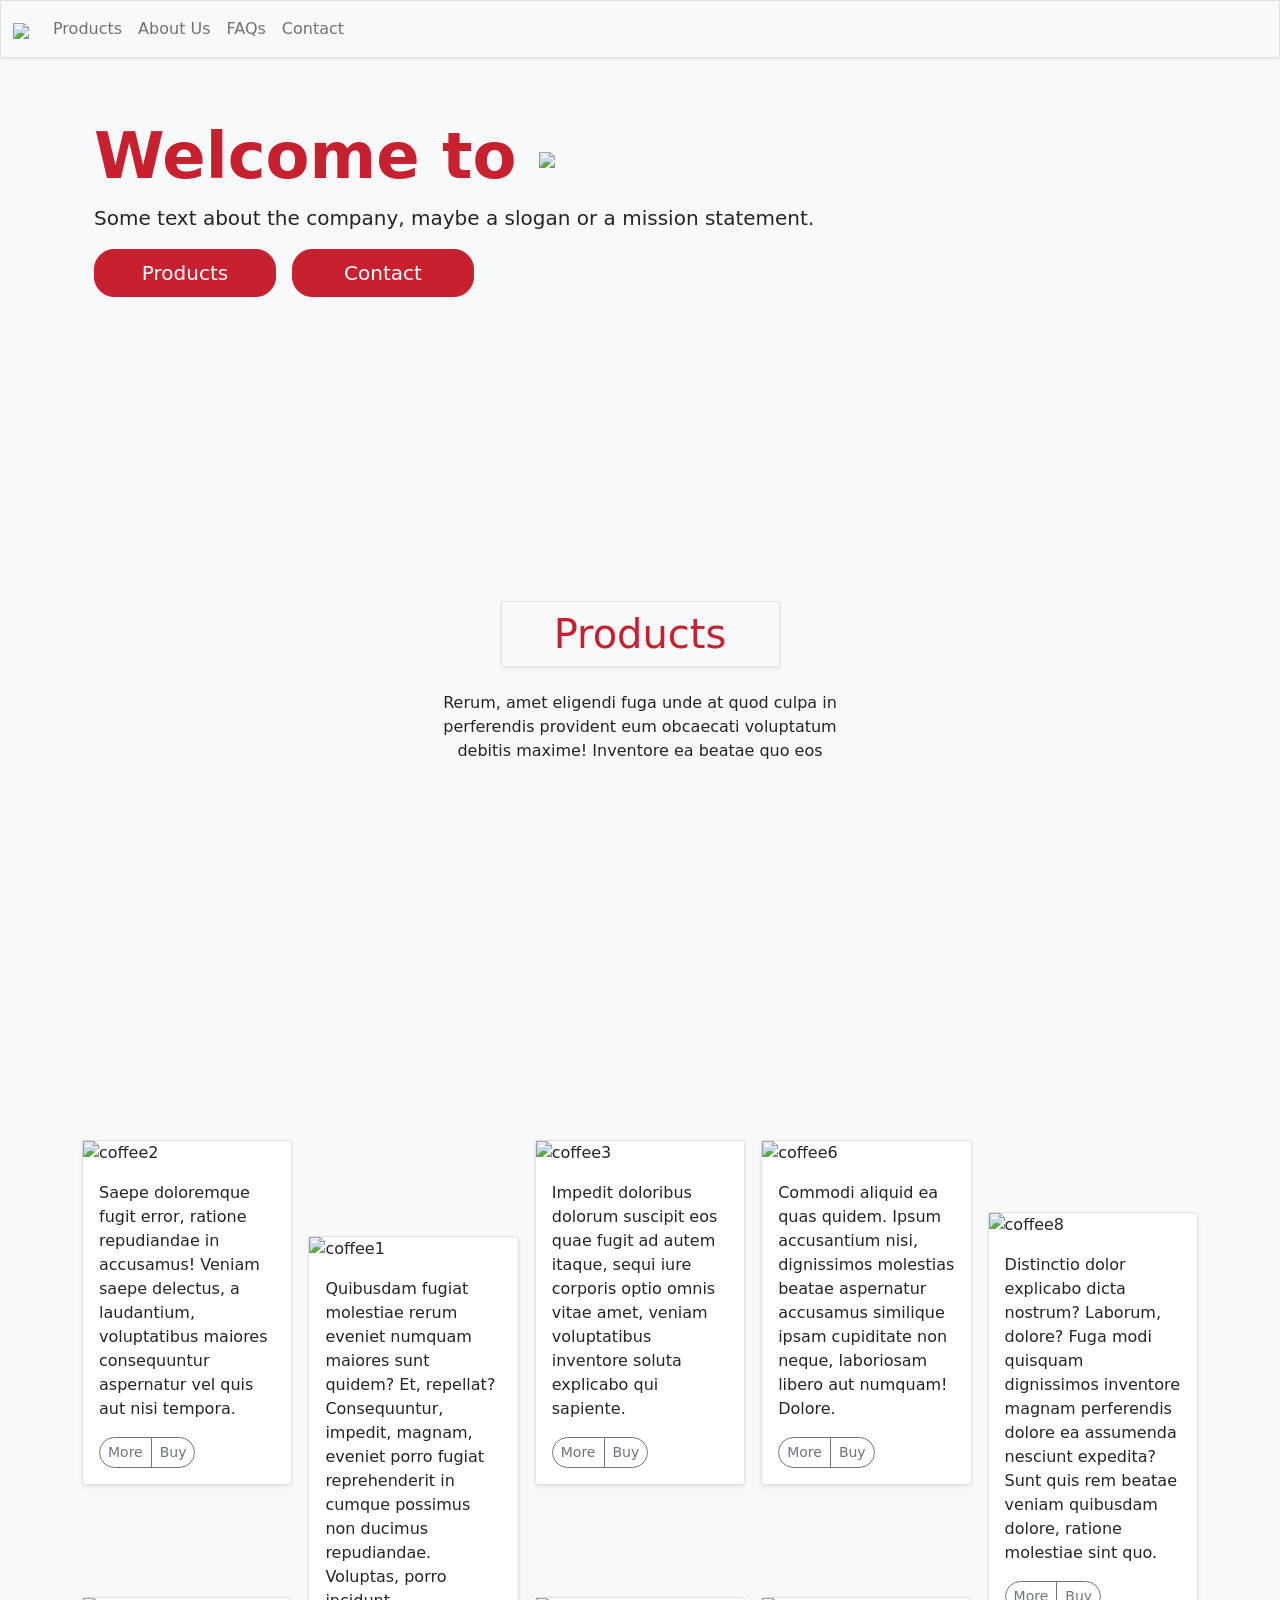
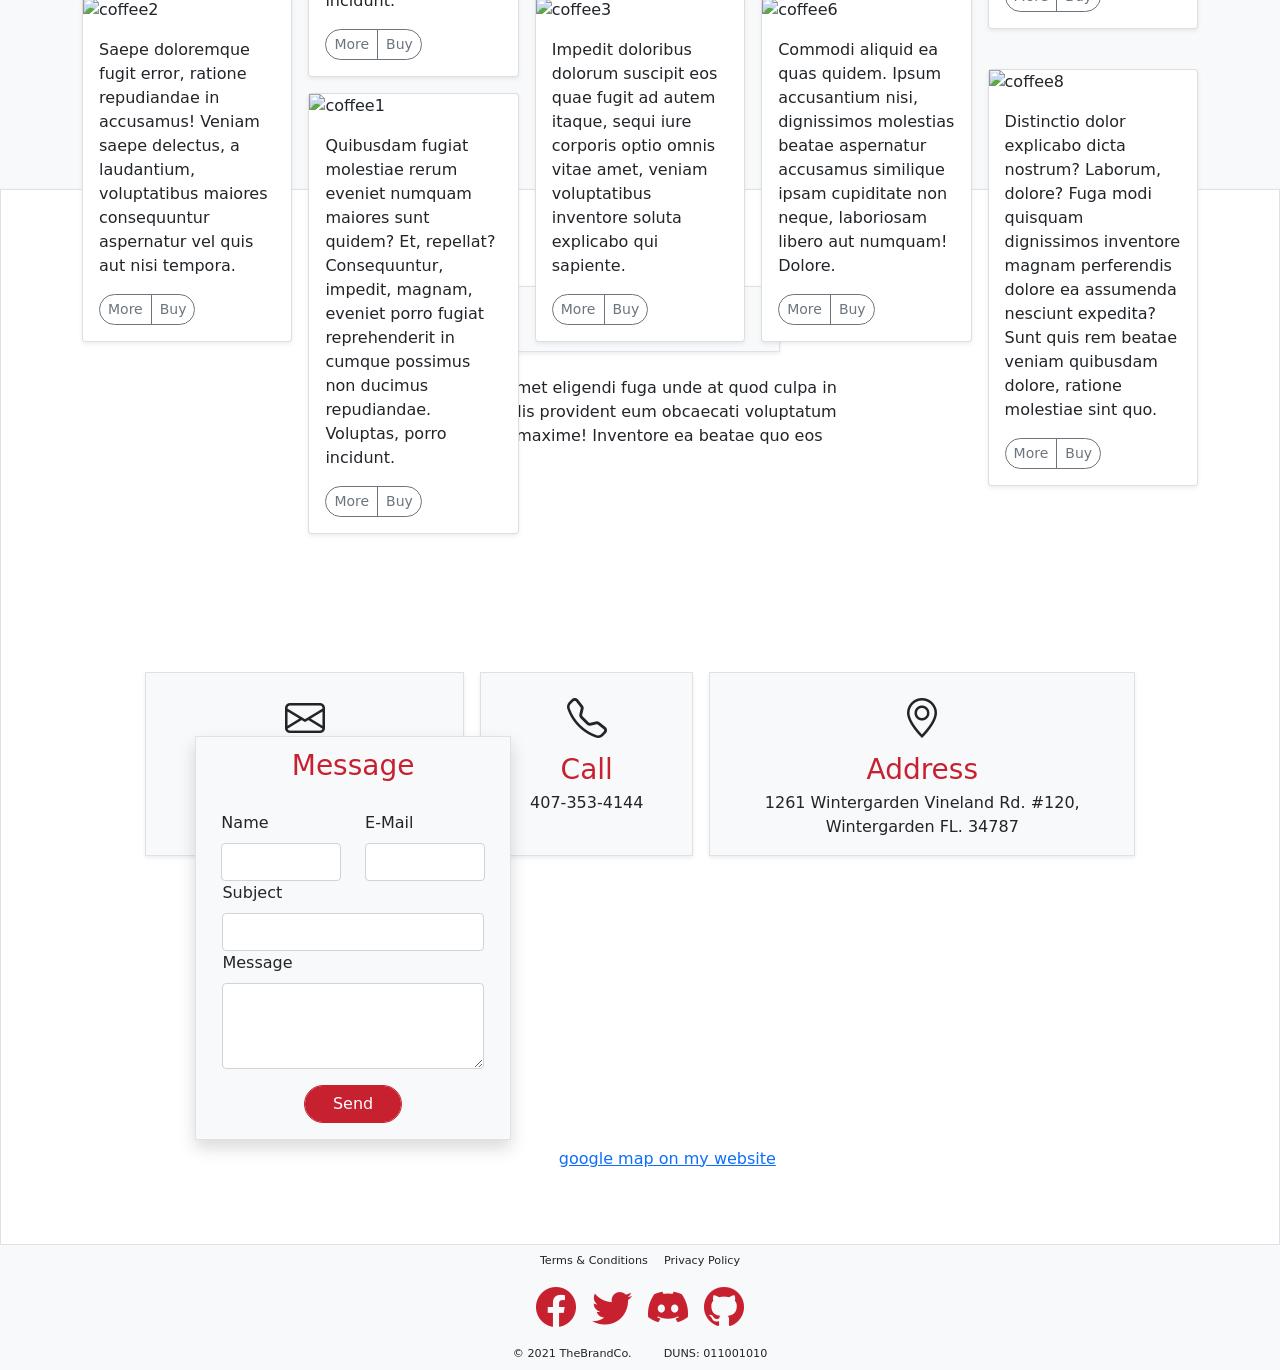
==== index.html @ a771e990 "Add files via upload" ====
<!DOCTYPE html>
<html lang="en">

  <head>
    <!-- PAGE SETUP -->
    <meta charset="UTF-8">
    <meta name="viewport" content="width=device-width, initial-scale=1">
    <!-- CSS -->
    <link href="css/bootstrap.css" rel="stylesheet">
    <link rel="stylesheet" href="https://cdn.jsdelivr.net/npm/bootstrap-icons@1.5.0/font/bootstrap-icons.css">
    <link href="https://unpkg.com/aos@2.3.1/dist/aos.css" rel="stylesheet">
    <link rel="stylesheet" href="css/custom.css">
    <!-- CANONICAL DECLARATION -->
    <link rel="canonical" href="https://zedrei.github.io/">
    <!-- TITLE & DESCRIPTION -->
    <title>Ortho-Ped</title>
    <meta name="description" content="Bootstrap 5 Template">
    <!-- KEYWORDS - PLACEBO EDITION -->
    <meta name="keywords" content="bootstrap, template" />
  </head>

  <body>
    <div class="bodyWrap">
      <!-- NAVBAR -->
      <nav class="navbar navbar-expand-sm navbar-light bg-light border shadow-sm">
        <div class="container-fluid">
          <a class="navbar-brand" href="#">
            <img class="logoImage" src="img/image002b.png"></img>
          </a>
          <button class="navbar-toggler" type="button" data-bs-toggle="collapse" data-bs-target="#navbarSupportedContent" aria-controls="navbarSupportedContent" aria-expanded="false" aria-label="Toggle navigation">
            <!-- <span class="navbar-toggler-icon"></span> -->
            <i class="bi bi-three-dots fs-1 text-red"></i>
          </button>
          <div class="collapse navbar-collapse" id="navbarSupportedContent">
            <ul class="navbar-nav me-auto mb-2 mb-lg-0">
              <li class="nav-item">
                <a class="nav-link" href="#cff">Products</a>
              </li>
              <li class="nav-item">
                <a class="nav-link" href="#">About Us</a>
              </li>
              <li class="nav-item">
                <a class="nav-link" href="#">FAQs</a>
              </li>
              <li class="nav-item">
                <a class="nav-link" href="#cntct">Contact</a>
              </li>
            </ul>
          </div>
        </div>
      </nav>

      <!-- HERO SECTION -->
      <section id="frontContainer" loading="eager" class="container col-xxl-8 p-4">
        <div>
          <img class="heroimage bg-light" src="img2/crutches2a.jpg" alt="crutches">
          <!-- <video class="herovideo" autoplay muted loop src="/videos/coffee01.mp4"></video> -->
        </div>
        <div data-aos="zoom-in" data-aos-delay="200" data-aos-duration="1000" data-aos-easing="ease-out-back" id="frontWords" class="row flex-lg-row-reverse align-items-center g-1 py-1">
          <div class="col-lg-12">
            <h1 class="display-3 text-red fw-bold lh-3">Welcome to <img class="logoImage2" src="img/image002.png"></img></h1>
              <p class="fs-5 text-dark">Some text about the company, maybe a slogan or a mission statement.
              </p>
            <div class="d-flex flex-column flex-md-row gap-2">
              <a href="#cff" class="btn btn-red btn-lg col-6 col-md-2 px-2 me-2">Products</a>
              <a href="#cntct" class="btn btn-red btn-lg col-6 col-md-2 px-2 me-2">Contact</a>
            </div>
          </div>
        </div>
      </section>

      <!-- PRODUCT ALBUM -->
      <div id="cff" class="album py-5 bg-light">
        <!-- PRODUCT TEXT -->
        <div class="container">
          <div class="col">
            <div class="d-flex justify-content-center">
              <h1 class="p-2 mt-3 mt-lg-5 fs-1 text-red text-center border col-5 col-md-3 col-lg-3 shadow-sm bg-light">Products</h1>
            </div>
            <div class="d-flex justify-content-center">
              <p class="p-3 fs-6 col-md-8 col-lg-5 text-center">Rerum, amet eligendi fuga unde at quod culpa in perferendis provident eum obcaecati voluptatum debitis maxime! Inventore ea beatae quo eos</p>
            </div>
          </div>
        </div>
        <div id="imgcontainer" class="container">
          <div class="row row-cols-1 row-cols-sm-2 row-cols-md-3 row-cols-lg-4 row-cols-xl-5 g-3 mb-5">
            <div class="col">
              <div data-aos="slide-up" data-aos-delay="0" data-aos-duration="1000" data-aos-easing="ease-out"  class="card shadow-sm">
                <img src="img/image023.png" loading="lazy" class="productIMG" alt="coffee2">
                <div class="card-body">
                  <p class="card-text">Saepe doloremque fugit error, ratione repudiandae in accusamus! Veniam saepe delectus, a laudantium, voluptatibus maiores consequuntur aspernatur vel quis aut nisi tempora.</p>
                  <div class="d-flex justify-content-between align-items-center">
                    <div class="btn-group">
                      <button type="button" class="btn btn-sm btn-outline-secondary">More</button>
                      <button type="button" class="btn btn-sm btn-outline-secondary">Buy</button>
                    </div>
                  </div>
                </div>
              </div>
            </div>
            <div class="col">
              <div data-aos="slide-up" data-aos-delay="50" data-aos-duration="1000" data-aos-easing="ease-out" class="card shadow-sm">
                <img src="img/image025.png" loading="lazy" class="productIMG" alt="coffee1">
                <div class="card-body">
                  <p class="card-text">Quibusdam fugiat molestiae rerum eveniet numquam maiores sunt quidem? Et, repellat? Consequuntur, impedit, magnam, eveniet porro fugiat reprehenderit in cumque possimus non ducimus repudiandae. Voluptas, porro incidunt.</p>
                  <div class="d-flex justify-content-between align-items-center">
                    <div class="btn-group">
                      <button type="button" class="btn btn-sm btn-outline-secondary">More</button>
                      <button type="button" class="btn btn-sm btn-outline-secondary">Buy</button>
                    </div>
                  </div>
                </div>
              </div>
            </div>
            <div class="col">
              <div data-aos="slide-up" data-aos-delay="100" data-aos-duration="1000" data-aos-easing="ease-out" class="card shadow-sm">
                <img src="img/image005.png" loading="lazy" class="productIMG" alt="coffee3">
                <div class="card-body">
                  <p class="card-text">Impedit doloribus dolorum suscipit eos quae fugit ad autem itaque, sequi iure corporis optio omnis vitae amet, veniam voluptatibus inventore soluta explicabo qui sapiente.</p>
                  <div class="d-flex justify-content-between align-items-center">
                    <div class="btn-group">
                      <button type="button" class="btn btn-sm btn-outline-secondary">More</button>
                      <button type="button" class="btn btn-sm btn-outline-secondary">Buy</button>
                    </div>
                  </div>
                </div>
              </div>
            </div>
            <div class="col">
              <div data-aos="slide-up" data-aos-delay="0" data-aos-duration="1000" data-aos-easing="ease-out" class="card shadow-sm">
                <img src="img/image034.png" loading="lazy" class="productIMG" alt="coffee6">
                <div class="card-body">
                  <p class="card-text">Commodi aliquid ea quas quidem. Ipsum accusantium nisi, dignissimos molestias beatae aspernatur accusamus similique ipsam cupiditate non neque, laboriosam libero aut numquam! Dolore.</p>
                  <div class="d-flex justify-content-between align-items-center">
                    <div class="btn-group">
                      <button type="button" class="btn btn-sm btn-outline-secondary">More</button>
                      <button type="button" class="btn btn-sm btn-outline-secondary">Buy</button>
                    </div>
                  </div>
                </div>
              </div>
            </div>
            <div class="col">
              <div data-aos="slide-up" data-aos-delay="50" data-aos-duration="1000" data-aos-easing="ease-out" class="card shadow-sm">
                <img src="img/image015.png" loading="lazy" class="productIMG" alt="coffee8">
                <div class="card-body">
                  <p class="card-text">Distinctio dolor explicabo dicta nostrum? Laborum, dolore? Fuga modi quisquam dignissimos inventore magnam perferendis dolore ea assumenda nesciunt expedita? Sunt quis rem beatae veniam quibusdam dolore, ratione molestiae sint quo.</p>
                  <div class="d-flex justify-content-between align-items-center">
                    <div class="btn-group">
                      <button type="button" class="btn btn-sm btn-outline-secondary">More</button>
                      <button type="button" class="btn btn-sm btn-outline-secondary">Buy</button>
                    </div>
                  </div>
                </div>
              </div>
            </div>
            <div class="col">
              <div data-aos="slide-up" data-aos-delay="0" data-aos-duration="1000" data-aos-easing="ease-out"  class="card shadow-sm">
                <img src="img/image007.png" loading="lazy" class="productIMG" alt="coffee2">
                <div class="card-body">
                  <p class="card-text">Saepe doloremque fugit error, ratione repudiandae in accusamus! Veniam saepe delectus, a laudantium, voluptatibus maiores consequuntur aspernatur vel quis aut nisi tempora.</p>
                  <div class="d-flex justify-content-between align-items-center">
                    <div class="btn-group">
                      <button type="button" class="btn btn-sm btn-outline-secondary">More</button>
                      <button type="button" class="btn btn-sm btn-outline-secondary">Buy</button>
                    </div>
                  </div>
                </div>
              </div>
            </div>
            <div class="col">
              <div data-aos="slide-up" data-aos-delay="50" data-aos-duration="1000" data-aos-easing="ease-out" class="card shadow-sm">
                <img src="img/image006b.png" loading="lazy" class="productIMG" alt="coffee1">
                <div class="card-body">
                  <p class="card-text">Quibusdam fugiat molestiae rerum eveniet numquam maiores sunt quidem? Et, repellat? Consequuntur, impedit, magnam, eveniet porro fugiat reprehenderit in cumque possimus non ducimus repudiandae. Voluptas, porro incidunt.</p>
                  <div class="d-flex justify-content-between align-items-center">
                    <div class="btn-group">
                      <button type="button" class="btn btn-sm btn-outline-secondary">More</button>
                      <button type="button" class="btn btn-sm btn-outline-secondary">Buy</button>
                    </div>
                  </div>
                </div>
              </div>
            </div>
            <div class="col">
              <div data-aos="slide-up" data-aos-delay="100" data-aos-duration="1000" data-aos-easing="ease-out" class="card shadow-sm">
                <img src="img/image011.png" loading="lazy" class="productIMG" alt="coffee3">
                <div class="card-body">
                  <p class="card-text">Impedit doloribus dolorum suscipit eos quae fugit ad autem itaque, sequi iure corporis optio omnis vitae amet, veniam voluptatibus inventore soluta explicabo qui sapiente.</p>
                  <div class="d-flex justify-content-between align-items-center">
                    <div class="btn-group">
                      <button type="button" class="btn btn-sm btn-outline-secondary">More</button>
                      <button type="button" class="btn btn-sm btn-outline-secondary">Buy</button>
                    </div>
                  </div>
                </div>
              </div>
            </div>
            <div class="col">
              <div data-aos="slide-up" data-aos-delay="0" data-aos-duration="1000" data-aos-easing="ease-out" class="card shadow-sm">
                <img src="img/image017.jpg" loading="lazy" class="productIMG" alt="coffee6">
                <div class="card-body">
                  <p class="card-text">Commodi aliquid ea quas quidem. Ipsum accusantium nisi, dignissimos molestias beatae aspernatur accusamus similique ipsam cupiditate non neque, laboriosam libero aut numquam! Dolore.</p>
                  <div class="d-flex justify-content-between align-items-center">
                    <div class="btn-group">
                      <button type="button" class="btn btn-sm btn-outline-secondary">More</button>
                      <button type="button" class="btn btn-sm btn-outline-secondary">Buy</button>
                    </div>
                  </div>
                </div>
              </div>
            </div>
            <div class="col">
              <div data-aos="slide-up" data-aos-delay="50" data-aos-duration="1000" data-aos-easing="ease-out" class="card shadow-sm">
                <img src="img/image041.jpg" loading="lazy" class="productIMG" alt="coffee8">
                <div class="card-body">
                  <p class="card-text">Distinctio dolor explicabo dicta nostrum? Laborum, dolore? Fuga modi quisquam dignissimos inventore magnam perferendis dolore ea assumenda nesciunt expedita? Sunt quis rem beatae veniam quibusdam dolore, ratione molestiae sint quo.</p>
                  <div class="d-flex justify-content-between align-items-center">
                    <div class="btn-group">
                      <button type="button" class="btn btn-sm btn-outline-secondary">More</button>
                      <button type="button" class="btn btn-sm btn-outline-secondary">Buy</button>
                    </div>
                  </div>
                </div>
              </div>
            </div>
          </div>
        </div>
      </div>

      <!-- CONTACT -->
      <div id="cntct" class="border bg-white shadow-sm py-5">
        <div class="container">
          <div class="col">
            <div class="d-flex justify-content-center">
              <h1 class="p-2 mt-3 mt-lg-5 fs-1 text-red text-center border col-5 col-md-3 col-lg-3 shadow-sm bg-light">Contact</h1>
            </div>
            <div class="d-flex justify-content-center">
              <p class="p-3 fs-6 col-md-8 col-lg-5 text-center">Rerum, amet eligendi fuga unde at quod culpa in perferendis provident eum obcaecati voluptatum debitis maxime! Inventore ea beatae quo eos</p>
            </div>
          </div>
        </div>
        <!-- CONTACT US -->
        <div class="d-flex flex-column flex-lg-row text-center justify-content-center">
          <div data-aos="slide-up" data-aos-delay="50" data-aos-duration="1100" data-aos-easing="ease-out" class="border col-lg-4 col-xl-3 border shadow-sm p-3 m-2 bg-light">
            <i class="bi bi-envelope fs-1"></i>
            <div class="fs-3 text-red">E-mail</div>
            <div class="fs-6">rcollazo@ortho-ped.com</div>
          </div>
          <div data-aos="slide-up" data-aos-delay="0" data-aos-duration="1000" data-aos-easing="ease-out" class="border col-lg-3 col-xl-2 border shadow-sm p-3 m-2 bg-light">
            <i class="bi bi-telephone fs-1"></i>
            <div class="fs-3 text-red">Call</div>
            <div class="fs-6">407-353-4144</div>
          </div>
          <div data-aos="slide-up" data-aos-delay="100" data-aos-duration="1200" data-aos-easing="ease-out" class="border col-lg-4 col-xl-4 border shadow-sm p-3 m-2 bg-light">
            <i class="bi bi-geo-alt fs-1"></i>
            <div class="fs-3 text-red">Address</div>
            <div class="fs-6">1261 Wintergarden Vineland Rd. #120, Wintergarden FL. 34787</div>
          </div>
        </div>
        <!-- CONTACT FORM -->
        <section class="d-flex justify-content-center flex-wrap p-2 gap-lg-5">
          <form data-aos="zoom-in" data-aos-delay="0" data-aos-duration="500" data-aos-easing="ease-out" class="justify-content-center col-12 col-lg-4 col-xl-3 my-lg-5 border shadow mb-3 bg-light">
            <div class="">
              <p class="text-center fs-3 p-2 text-red">Message</p>
            </div>
            <div class="d-flex flex-column align-items-center">
              <div class="d-flex col-11 justify-content-between justify-content-md-around">
                <div class="col-5 col-md-5 col-lg-5">
                  <label for="name" class="form-label">Name</label>
                  <input type="name" class="form-control" id="name" placeholder="">
                </div>
                <div class="col-6 col-md-5 col-lg-5">
                  <label for="email" class="form-label">E-Mail</label>
                  <input type="email" class="form-control" id="email" placeholder="">
                </div>
              </div>
              <div class="col-11 col-md-10 col-lg-10">
                <label for="subject" class="form-label">Subject</label>
                <input type="text" class="form-control" id="subject" placeholder="">
              </div>
              <div class="col-11 col-md-10 col-lg-10">
                <label for="message" class="form-label">Message</label>
                <textarea class="form-control" name="maintextarea" id="message" rows="3" placeholder=""></textarea>
              </div>
              <div class="col-6 col-md-4 col-lg-5 p-3">
                <input type="submit" class="form-control btn btn-red" value="Send">
              </div>
            </div>
          </form>
          <!-- GOOGLE MAPS -->
          <div data-aos="zoom-in" data-aos-delay="0" data-aos-duration="750" data-aos-easing="ease-out" id="googleMap" class="col-12 col-lg-6 col-xl-5 justify-content-center py-lg-5">
            <iframe width="100%" height="100%" frameborder="0" scrolling="no" marginheight="0" marginwidth="0" id="gmap_canvas" src="https://maps.google.com/maps?width=520&amp;height=400&amp;hl=en&amp;q=1261%20Wintergarden%20Vineland%20Rd.%20Wintergarden%20FL%20%20Wintergarden+(Ortho-Ped%20Distributors)&amp;t=k&amp;z=18&amp;ie=UTF8&amp;iwloc=B&amp;output=embed"></iframe> <a href='https://mapswebsite.org/'>google map on my website</a> <script type='text/javascript' src='https://embedmaps.com/google-maps-authorization/script.js?id=3436c1586dc158205f91ecebb4761a5e09771258'></script>
          </div>
        </section>
      </div>

      <!-- FOOTER -->
      <div class="d-flex flex-column bg-light">
        <!-- PRIVACY -->
        <div id="legalStuff" class="d-flex col-12 col-lg-12 justify-content-center align-items-center px-5">
          <div class="p-2">Terms & Conditions</div>
          <div class="p-2">Privacy Policy</div>
        </div>
        <!-- SOCIAL STUFF -->
        <div id="socialContainer" class="d-flex col-12 col-lg-12 justify-content-center align-items-center px-5">
          <i class="bi bi-facebook text-red" style="font-size: 2.5rem;"><h6></h6></i>
          <i class="bi bi-twitter text-red" style="font-size: 2.5rem;"><h6></h6></i>
          <i class="bi bi-discord text-red" style="font-size: 2.5rem;"><h6></h6></i>
          <i class="bi bi-github text-red" style="font-size: 2.5rem;"><h6></h6></i>
        </div>
        <!-- COPYRIGHTS -->
        <div id="copyrights" class="d-flex col-12 justify-content-center align-items-center">
          <div class="px-3 pb-2">© 2021 TheBrandCo.</div>
          <div class="px-3 pb-2">DUNS: 011001010</div>
        </div>
      </div>

      <!-- BOOTSTRAP & POPPER CDN -->
      <script src="js/bootstrap.bundle.min.js"></script>
      <!-- AOS CDN -->
      <script src="https://unpkg.com/aos@2.3.1/dist/aos.js"></script>
      <!-- AOS INITIALIZE -->
      <script>
        AOS.init({ disable: function() {
          var maxWidth = 768;
          return window.innerWidth < maxWidth;
          }
        });
      </script>
    </div>
  </body>
  
</html>
---- css/custom.css ----
/* SAFARI DOESN'T COOPERATE */
@media screen and (max-device-width: 480px){
  body{
    -webkit-text-size-adjust: none;
  }
}
/* BUTTONS */
.btn {
  border-radius: 20px;
}
/* NAVBAR */
.navbar {
  position: fixed;
  top: 0;
  left: 0;
  width: 100%;
  z-index: 5;
}
.navbar-toggler, .collapsed{
  border: 2px none !important;
  box-shadow: none !important;
}
.logoImage {
  height: 25px;
  width: auto;
}
.logoImage2 {
  height: 150px;
  width: auto;
}
/* HERO */
.heroimage {
  position: fixed;
  z-index: -1;
  top: 35px;
  right: 0;
  width: 100%;
  height: 100vh;
  object-fit: cover;
}
/* PRODUCT IMAGE */
.productIMG {
  height: 100%;
  width: 100%;
}
/* ORANGE BUTTON */
.btn-orange,
.bg-orange {
    color: rgb(255, 255, 255);
    background-color: rgb(240, 105, 42);
    border-color: rgb(240, 105, 42);
}
.text-orange,
.navbar-orange {
  color: rgb(240, 105, 42);
}
/* RED BUTTON */
.btn-red,
.bg-red {
    color: rgb(255, 255, 255);
    background-color: rgb(199, 32, 47);
    border-color: rgb(199, 32, 47);
}
.text-red,
.navbar-red {
  color: rgb(199, 32, 47);
}
/* FRONT PAGE */
#frontContainer {
  height: 100%;
  width: 100%;
  margin-top: 10vh;
  margin-bottom: 20vh;
}
/* SAFARI DOESN'T COOPERATE */
#imgcontainer img {
  width: 100%;
  height: 100%;
}
#socialContainer i {
    margin: 0 .5rem;
}
/* CONTACT BOXES */
.contactBoxes {
  border: solid black 2px;
}
/* GOOGLE MAP */
#googleMap,
#gmap_canvas {
  min-height: 320px;
}
/* FOOTER SIZE */
#legalStuff,
#copyrights,
#socialContainer {
  font-size: .7rem;
}
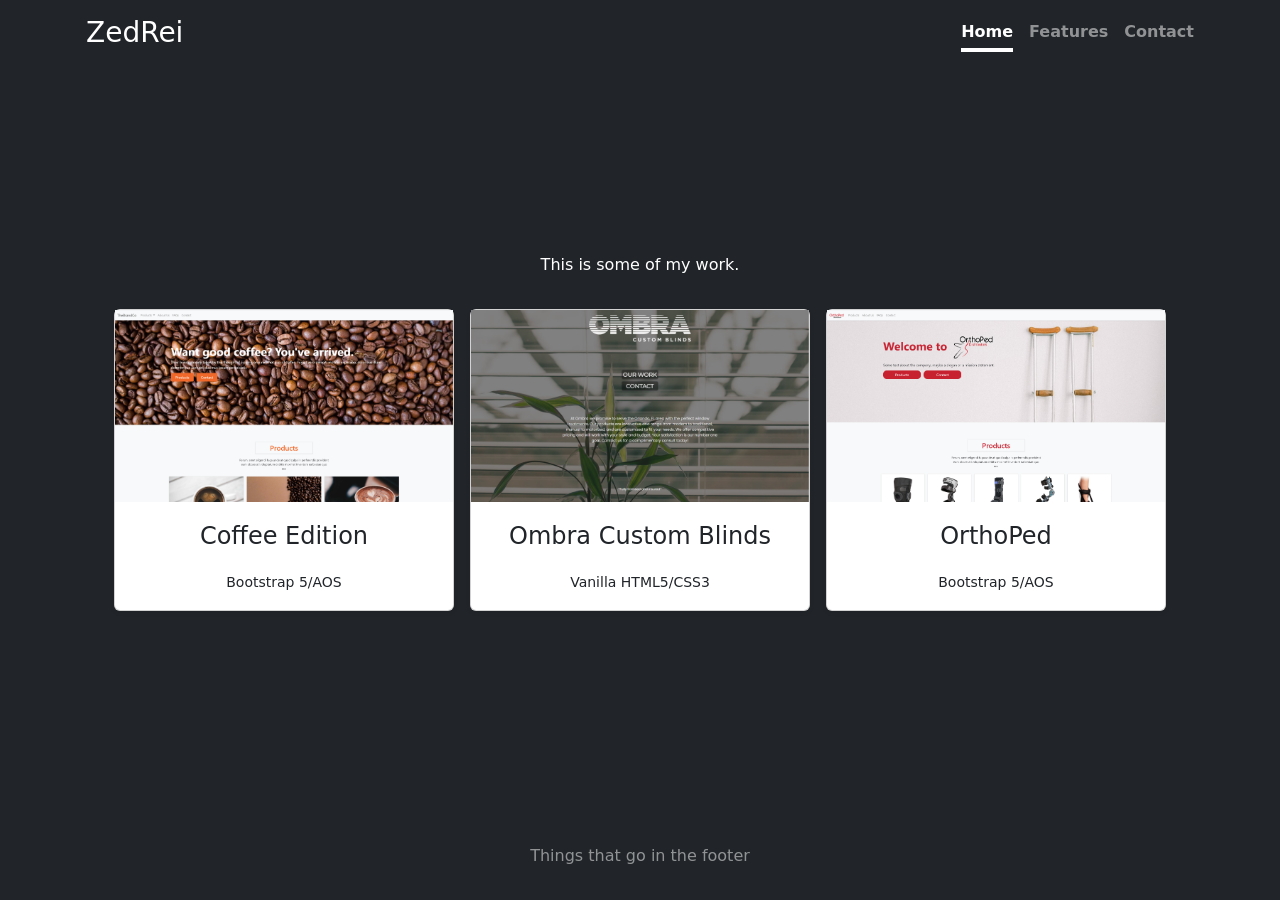
==== commit 290e4567: "Opus Meum" ====
--- a/index.html
+++ b/index.html
@@ -1,334 +1,85 @@
-<!DOCTYPE html>
-<html lang="en">
-
-  <head>
-    <!-- PAGE SETUP -->
-    <meta charset="UTF-8">
-    <meta name="viewport" content="width=device-width, initial-scale=1">
-    <!-- CSS -->
-    <link href="css/bootstrap.css" rel="stylesheet">
-    <link rel="stylesheet" href="https://cdn.jsdelivr.net/npm/bootstrap-icons@1.5.0/font/bootstrap-icons.css">
-    <link href="https://unpkg.com/aos@2.3.1/dist/aos.css" rel="stylesheet">
-    <link rel="stylesheet" href="css/custom.css">
-    <!-- CANONICAL DECLARATION -->
-    <link rel="canonical" href="https://zedrei.github.io/">
-    <!-- TITLE & DESCRIPTION -->
-    <title>Ortho-Ped</title>
-    <meta name="description" content="Bootstrap 5 Template">
-    <!-- KEYWORDS - PLACEBO EDITION -->
-    <meta name="keywords" content="bootstrap, template" />
-  </head>
-
-  <body>
-    <div class="bodyWrap">
-      <!-- NAVBAR -->
-      <nav class="navbar navbar-expand-sm navbar-light bg-light border shadow-sm">
-        <div class="container-fluid">
-          <a class="navbar-brand" href="#">
-            <img class="logoImage" src="img/image002b.png"></img>
-          </a>
-          <button class="navbar-toggler" type="button" data-bs-toggle="collapse" data-bs-target="#navbarSupportedContent" aria-controls="navbarSupportedContent" aria-expanded="false" aria-label="Toggle navigation">
-            <!-- <span class="navbar-toggler-icon"></span> -->
-            <i class="bi bi-three-dots fs-1 text-red"></i>
-          </button>
-          <div class="collapse navbar-collapse" id="navbarSupportedContent">
-            <ul class="navbar-nav me-auto mb-2 mb-lg-0">
-              <li class="nav-item">
-                <a class="nav-link" href="#cff">Products</a>
-              </li>
-              <li class="nav-item">
-                <a class="nav-link" href="#">About Us</a>
-              </li>
-              <li class="nav-item">
-                <a class="nav-link" href="#">FAQs</a>
-              </li>
-              <li class="nav-item">
-                <a class="nav-link" href="#cntct">Contact</a>
-              </li>
-            </ul>
-          </div>
-        </div>
-      </nav>
-
-      <!-- HERO SECTION -->
-      <section id="frontContainer" loading="eager" class="container col-xxl-8 p-4">
-        <div>
-          <img class="heroimage bg-light" src="img2/crutches2a.jpg" alt="crutches">
-          <!-- <video class="herovideo" autoplay muted loop src="/videos/coffee01.mp4"></video> -->
-        </div>
-        <div data-aos="zoom-in" data-aos-delay="200" data-aos-duration="1000" data-aos-easing="ease-out-back" id="frontWords" class="row flex-lg-row-reverse align-items-center g-1 py-1">
-          <div class="col-lg-12">
-            <h1 class="display-3 text-red fw-bold lh-3">Welcome to <img class="logoImage2" src="img/image002.png"></img></h1>
-              <p class="fs-5 text-dark">Some text about the company, maybe a slogan or a mission statement.
-              </p>
-            <div class="d-flex flex-column flex-md-row gap-2">
-              <a href="#cff" class="btn btn-red btn-lg col-6 col-md-2 px-2 me-2">Products</a>
-              <a href="#cntct" class="btn btn-red btn-lg col-6 col-md-2 px-2 me-2">Contact</a>
-            </div>
-          </div>
-        </div>
-      </section>
-
-      <!-- PRODUCT ALBUM -->
-      <div id="cff" class="album py-5 bg-light">
-        <!-- PRODUCT TEXT -->
-        <div class="container">
-          <div class="col">
-            <div class="d-flex justify-content-center">
-              <h1 class="p-2 mt-3 mt-lg-5 fs-1 text-red text-center border col-5 col-md-3 col-lg-3 shadow-sm bg-light">Products</h1>
-            </div>
-            <div class="d-flex justify-content-center">
-              <p class="p-3 fs-6 col-md-8 col-lg-5 text-center">Rerum, amet eligendi fuga unde at quod culpa in perferendis provident eum obcaecati voluptatum debitis maxime! Inventore ea beatae quo eos</p>
-            </div>
-          </div>
-        </div>
-        <div id="imgcontainer" class="container">
-          <div class="row row-cols-1 row-cols-sm-2 row-cols-md-3 row-cols-lg-4 row-cols-xl-5 g-3 mb-5">
-            <div class="col">
-              <div data-aos="slide-up" data-aos-delay="0" data-aos-duration="1000" data-aos-easing="ease-out"  class="card shadow-sm">
-                <img src="img/image023.png" loading="lazy" class="productIMG" alt="coffee2">
-                <div class="card-body">
-                  <p class="card-text">Saepe doloremque fugit error, ratione repudiandae in accusamus! Veniam saepe delectus, a laudantium, voluptatibus maiores consequuntur aspernatur vel quis aut nisi tempora.</p>
-                  <div class="d-flex justify-content-between align-items-center">
-                    <div class="btn-group">
-                      <button type="button" class="btn btn-sm btn-outline-secondary">More</button>
-                      <button type="button" class="btn btn-sm btn-outline-secondary">Buy</button>
-                    </div>
-                  </div>
-                </div>
-              </div>
-            </div>
-            <div class="col">
-              <div data-aos="slide-up" data-aos-delay="50" data-aos-duration="1000" data-aos-easing="ease-out" class="card shadow-sm">
-                <img src="img/image025.png" loading="lazy" class="productIMG" alt="coffee1">
-                <div class="card-body">
-                  <p class="card-text">Quibusdam fugiat molestiae rerum eveniet numquam maiores sunt quidem? Et, repellat? Consequuntur, impedit, magnam, eveniet porro fugiat reprehenderit in cumque possimus non ducimus repudiandae. Voluptas, porro incidunt.</p>
-                  <div class="d-flex justify-content-between align-items-center">
-                    <div class="btn-group">
-                      <button type="button" class="btn btn-sm btn-outline-secondary">More</button>
-                      <button type="button" class="btn btn-sm btn-outline-secondary">Buy</button>
-                    </div>
-                  </div>
-                </div>
-              </div>
-            </div>
-            <div class="col">
-              <div data-aos="slide-up" data-aos-delay="100" data-aos-duration="1000" data-aos-easing="ease-out" class="card shadow-sm">
-                <img src="img/image005.png" loading="lazy" class="productIMG" alt="coffee3">
-                <div class="card-body">
-                  <p class="card-text">Impedit doloribus dolorum suscipit eos quae fugit ad autem itaque, sequi iure corporis optio omnis vitae amet, veniam voluptatibus inventore soluta explicabo qui sapiente.</p>
-                  <div class="d-flex justify-content-between align-items-center">
-                    <div class="btn-group">
-                      <button type="button" class="btn btn-sm btn-outline-secondary">More</button>
-                      <button type="button" class="btn btn-sm btn-outline-secondary">Buy</button>
-                    </div>
-                  </div>
-                </div>
-              </div>
-            </div>
-            <div class="col">
-              <div data-aos="slide-up" data-aos-delay="0" data-aos-duration="1000" data-aos-easing="ease-out" class="card shadow-sm">
-                <img src="img/image034.png" loading="lazy" class="productIMG" alt="coffee6">
-                <div class="card-body">
-                  <p class="card-text">Commodi aliquid ea quas quidem. Ipsum accusantium nisi, dignissimos molestias beatae aspernatur accusamus similique ipsam cupiditate non neque, laboriosam libero aut numquam! Dolore.</p>
-                  <div class="d-flex justify-content-between align-items-center">
-                    <div class="btn-group">
-                      <button type="button" class="btn btn-sm btn-outline-secondary">More</button>
-                      <button type="button" class="btn btn-sm btn-outline-secondary">Buy</button>
-                    </div>
-                  </div>
-                </div>
-              </div>
-            </div>
-            <div class="col">
-              <div data-aos="slide-up" data-aos-delay="50" data-aos-duration="1000" data-aos-easing="ease-out" class="card shadow-sm">
-                <img src="img/image015.png" loading="lazy" class="productIMG" alt="coffee8">
-                <div class="card-body">
-                  <p class="card-text">Distinctio dolor explicabo dicta nostrum? Laborum, dolore? Fuga modi quisquam dignissimos inventore magnam perferendis dolore ea assumenda nesciunt expedita? Sunt quis rem beatae veniam quibusdam dolore, ratione molestiae sint quo.</p>
-                  <div class="d-flex justify-content-between align-items-center">
-                    <div class="btn-group">
-                      <button type="button" class="btn btn-sm btn-outline-secondary">More</button>
-                      <button type="button" class="btn btn-sm btn-outline-secondary">Buy</button>
-                    </div>
-                  </div>
-                </div>
-              </div>
-            </div>
-            <div class="col">
-              <div data-aos="slide-up" data-aos-delay="0" data-aos-duration="1000" data-aos-easing="ease-out"  class="card shadow-sm">
-                <img src="img/image007.png" loading="lazy" class="productIMG" alt="coffee2">
-                <div class="card-body">
-                  <p class="card-text">Saepe doloremque fugit error, ratione repudiandae in accusamus! Veniam saepe delectus, a laudantium, voluptatibus maiores consequuntur aspernatur vel quis aut nisi tempora.</p>
-                  <div class="d-flex justify-content-between align-items-center">
-                    <div class="btn-group">
-                      <button type="button" class="btn btn-sm btn-outline-secondary">More</button>
-                      <button type="button" class="btn btn-sm btn-outline-secondary">Buy</button>
-                    </div>
-                  </div>
-                </div>
-              </div>
-            </div>
-            <div class="col">
-              <div data-aos="slide-up" data-aos-delay="50" data-aos-duration="1000" data-aos-easing="ease-out" class="card shadow-sm">
-                <img src="img/image006b.png" loading="lazy" class="productIMG" alt="coffee1">
-                <div class="card-body">
-                  <p class="card-text">Quibusdam fugiat molestiae rerum eveniet numquam maiores sunt quidem? Et, repellat? Consequuntur, impedit, magnam, eveniet porro fugiat reprehenderit in cumque possimus non ducimus repudiandae. Voluptas, porro incidunt.</p>
-                  <div class="d-flex justify-content-between align-items-center">
-                    <div class="btn-group">
-                      <button type="button" class="btn btn-sm btn-outline-secondary">More</button>
-                      <button type="button" class="btn btn-sm btn-outline-secondary">Buy</button>
-                    </div>
-                  </div>
-                </div>
-              </div>
-            </div>
-            <div class="col">
-              <div data-aos="slide-up" data-aos-delay="100" data-aos-duration="1000" data-aos-easing="ease-out" class="card shadow-sm">
-                <img src="img/image011.png" loading="lazy" class="productIMG" alt="coffee3">
-                <div class="card-body">
-                  <p class="card-text">Impedit doloribus dolorum suscipit eos quae fugit ad autem itaque, sequi iure corporis optio omnis vitae amet, veniam voluptatibus inventore soluta explicabo qui sapiente.</p>
-                  <div class="d-flex justify-content-between align-items-center">
-                    <div class="btn-group">
-                      <button type="button" class="btn btn-sm btn-outline-secondary">More</button>
-                      <button type="button" class="btn btn-sm btn-outline-secondary">Buy</button>
-                    </div>
-                  </div>
-                </div>
-              </div>
-            </div>
-            <div class="col">
-              <div data-aos="slide-up" data-aos-delay="0" data-aos-duration="1000" data-aos-easing="ease-out" class="card shadow-sm">
-                <img src="img/image017.jpg" loading="lazy" class="productIMG" alt="coffee6">
-                <div class="card-body">
-                  <p class="card-text">Commodi aliquid ea quas quidem. Ipsum accusantium nisi, dignissimos molestias beatae aspernatur accusamus similique ipsam cupiditate non neque, laboriosam libero aut numquam! Dolore.</p>
-                  <div class="d-flex justify-content-between align-items-center">
-                    <div class="btn-group">
-                      <button type="button" class="btn btn-sm btn-outline-secondary">More</button>
-                      <button type="button" class="btn btn-sm btn-outline-secondary">Buy</button>
-                    </div>
-                  </div>
-                </div>
-              </div>
-            </div>
-            <div class="col">
-              <div data-aos="slide-up" data-aos-delay="50" data-aos-duration="1000" data-aos-easing="ease-out" class="card shadow-sm">
-                <img src="img/image041.jpg" loading="lazy" class="productIMG" alt="coffee8">
-                <div class="card-body">
-                  <p class="card-text">Distinctio dolor explicabo dicta nostrum? Laborum, dolore? Fuga modi quisquam dignissimos inventore magnam perferendis dolore ea assumenda nesciunt expedita? Sunt quis rem beatae veniam quibusdam dolore, ratione molestiae sint quo.</p>
-                  <div class="d-flex justify-content-between align-items-center">
-                    <div class="btn-group">
-                      <button type="button" class="btn btn-sm btn-outline-secondary">More</button>
-                      <button type="button" class="btn btn-sm btn-outline-secondary">Buy</button>
-                    </div>
-                  </div>
-                </div>
-              </div>
-            </div>
-          </div>
-        </div>
-      </div>
-
-      <!-- CONTACT -->
-      <div id="cntct" class="border bg-white shadow-sm py-5">
-        <div class="container">
-          <div class="col">
-            <div class="d-flex justify-content-center">
-              <h1 class="p-2 mt-3 mt-lg-5 fs-1 text-red text-center border col-5 col-md-3 col-lg-3 shadow-sm bg-light">Contact</h1>
-            </div>
-            <div class="d-flex justify-content-center">
-              <p class="p-3 fs-6 col-md-8 col-lg-5 text-center">Rerum, amet eligendi fuga unde at quod culpa in perferendis provident eum obcaecati voluptatum debitis maxime! Inventore ea beatae quo eos</p>
-            </div>
-          </div>
-        </div>
-        <!-- CONTACT US -->
-        <div class="d-flex flex-column flex-lg-row text-center justify-content-center">
-          <div data-aos="slide-up" data-aos-delay="50" data-aos-duration="1100" data-aos-easing="ease-out" class="border col-lg-4 col-xl-3 border shadow-sm p-3 m-2 bg-light">
-            <i class="bi bi-envelope fs-1"></i>
-            <div class="fs-3 text-red">E-mail</div>
-            <div class="fs-6">rcollazo@ortho-ped.com</div>
-          </div>
-          <div data-aos="slide-up" data-aos-delay="0" data-aos-duration="1000" data-aos-easing="ease-out" class="border col-lg-3 col-xl-2 border shadow-sm p-3 m-2 bg-light">
-            <i class="bi bi-telephone fs-1"></i>
-            <div class="fs-3 text-red">Call</div>
-            <div class="fs-6">407-353-4144</div>
-          </div>
-          <div data-aos="slide-up" data-aos-delay="100" data-aos-duration="1200" data-aos-easing="ease-out" class="border col-lg-4 col-xl-4 border shadow-sm p-3 m-2 bg-light">
-            <i class="bi bi-geo-alt fs-1"></i>
-            <div class="fs-3 text-red">Address</div>
-            <div class="fs-6">1261 Wintergarden Vineland Rd. #120, Wintergarden FL. 34787</div>
-          </div>
-        </div>
-        <!-- CONTACT FORM -->
-        <section class="d-flex justify-content-center flex-wrap p-2 gap-lg-5">
-          <form data-aos="zoom-in" data-aos-delay="0" data-aos-duration="500" data-aos-easing="ease-out" class="justify-content-center col-12 col-lg-4 col-xl-3 my-lg-5 border shadow mb-3 bg-light">
-            <div class="">
-              <p class="text-center fs-3 p-2 text-red">Message</p>
-            </div>
-            <div class="d-flex flex-column align-items-center">
-              <div class="d-flex col-11 justify-content-between justify-content-md-around">
-                <div class="col-5 col-md-5 col-lg-5">
-                  <label for="name" class="form-label">Name</label>
-                  <input type="name" class="form-control" id="name" placeholder="">
-                </div>
-                <div class="col-6 col-md-5 col-lg-5">
-                  <label for="email" class="form-label">E-Mail</label>
-                  <input type="email" class="form-control" id="email" placeholder="">
-                </div>
-              </div>
-              <div class="col-11 col-md-10 col-lg-10">
-                <label for="subject" class="form-label">Subject</label>
-                <input type="text" class="form-control" id="subject" placeholder="">
-              </div>
-              <div class="col-11 col-md-10 col-lg-10">
-                <label for="message" class="form-label">Message</label>
-                <textarea class="form-control" name="maintextarea" id="message" rows="3" placeholder=""></textarea>
-              </div>
-              <div class="col-6 col-md-4 col-lg-5 p-3">
-                <input type="submit" class="form-control btn btn-red" value="Send">
-              </div>
-            </div>
-          </form>
-          <!-- GOOGLE MAPS -->
-          <div data-aos="zoom-in" data-aos-delay="0" data-aos-duration="750" data-aos-easing="ease-out" id="googleMap" class="col-12 col-lg-6 col-xl-5 justify-content-center py-lg-5">
-            <iframe width="100%" height="100%" frameborder="0" scrolling="no" marginheight="0" marginwidth="0" id="gmap_canvas" src="https://maps.google.com/maps?width=520&amp;height=400&amp;hl=en&amp;q=1261%20Wintergarden%20Vineland%20Rd.%20Wintergarden%20FL%20%20Wintergarden+(Ortho-Ped%20Distributors)&amp;t=k&amp;z=18&amp;ie=UTF8&amp;iwloc=B&amp;output=embed"></iframe> <a href='https://mapswebsite.org/'>google map on my website</a> <script type='text/javascript' src='https://embedmaps.com/google-maps-authorization/script.js?id=3436c1586dc158205f91ecebb4761a5e09771258'></script>
-          </div>
-        </section>
-      </div>
-
-      <!-- FOOTER -->
-      <div class="d-flex flex-column bg-light">
-        <!-- PRIVACY -->
-        <div id="legalStuff" class="d-flex col-12 col-lg-12 justify-content-center align-items-center px-5">
-          <div class="p-2">Terms & Conditions</div>
-          <div class="p-2">Privacy Policy</div>
-        </div>
-        <!-- SOCIAL STUFF -->
-        <div id="socialContainer" class="d-flex col-12 col-lg-12 justify-content-center align-items-center px-5">
-          <i class="bi bi-facebook text-red" style="font-size: 2.5rem;"><h6></h6></i>
-          <i class="bi bi-twitter text-red" style="font-size: 2.5rem;"><h6></h6></i>
-          <i class="bi bi-discord text-red" style="font-size: 2.5rem;"><h6></h6></i>
-          <i class="bi bi-github text-red" style="font-size: 2.5rem;"><h6></h6></i>
-        </div>
-        <!-- COPYRIGHTS -->
-        <div id="copyrights" class="d-flex col-12 justify-content-center align-items-center">
-          <div class="px-3 pb-2">© 2021 TheBrandCo.</div>
-          <div class="px-3 pb-2">DUNS: 011001010</div>
-        </div>
-      </div>
-
-      <!-- BOOTSTRAP & POPPER CDN -->
-      <script src="js/bootstrap.bundle.min.js"></script>
-      <!-- AOS CDN -->
-      <script src="https://unpkg.com/aos@2.3.1/dist/aos.js"></script>
-      <!-- AOS INITIALIZE -->
-      <script>
-        AOS.init({ disable: function() {
-          var maxWidth = 768;
-          return window.innerWidth < maxWidth;
-          }
-        });
-      </script>
-    </div>
-  </body>
-  
-</html>+<!doctype html>
+<html lang="en" class="h-100">
+  <head>
+    
+    <meta charset="utf-8">
+    <meta name="viewport" content="width=device-width, initial-scale=1">
+    <meta name="description" content="">
+    <title>Opus Meum</title>
+    <!-- CANONICAL DECLARATION -->
+    <link rel="canonical" href="https://zedrei.github.io">
+    <!-- CSS -->
+    <link href="https://cdn.jsdelivr.net/npm/bootstrap@5.1.0/dist/css/bootstrap.min.css" rel="stylesheet" integrity="sha384-KyZXEAg3QhqLMpG8r+8fhAXLRk2vvoC2f3B09zVXn8CA5QIVfZOJ3BCsw2P0p/We" crossorigin="anonymous">    
+    <link href="styles.css" rel="stylesheet">
+
+  </head>
+
+  <body class="d-flex h-100 text-center text-white bg-dark">
+
+    <div class="container d-flex p-3 mx-auto flex-column bg-dark">
+      <header class="mb-auto">
+        <div>
+          <h3 class="float-md-start mb-0">ZedRei</h3>
+          <nav class="nav nav-masthead justify-content-center float-md-end">
+          <a class="nav-link active" aria-current="page" href="#">Home</a>
+          <a class="nav-link" href="#">Features</a>
+          <a class="nav-link" href="#">Contact</a>
+          </nav>
+        </div>
+      </header>
+      <!-- MAIN -->
+      <main class="px-3">
+      <!-- PRODUCT ALBUM -->
+        <div id="" class="album py-5 bg-dark">
+          <!-- PRODUCT TEXT -->
+          <div class="container">
+            <div class="col">
+              <div class="d-flex justify-content-center">
+                <p class="p-3 fs-6 col-md-8 col-lg-5 text-center">This is some of my work.</p>
+              </div>
+            </div>
+          </div>
+          <div id="imgcontainer" class="container">
+            <div class="row row-cols-1 row-cols-sm-2 row-cols-md-3 g-3 mb-5 text-dark">
+              <div class="col">
+                <div data-aos="slide-up" data-aos-delay="0" data-aos-duration="1000" data-aos-easing="ease-out"  class="card shadow-sm">
+                  <a href="/CoffeeIsLife/index.html"><img src="/img/coffee.png" loading="lazy" alt="coffee template" class="h-100 w-100">
+                  </a>
+                  <div class="card-body">
+                  <p class="card-text fs-4">Coffee Edition</p>
+                  <small>Bootstrap 5/AOS</small>
+                  </div>
+                </div>
+              </div>
+              <div class="col">
+                <div data-aos="slide-up" data-aos-delay="0" data-aos-duration="1000" data-aos-easing="ease-out"  class="card shadow-sm">
+                  <a href="/Ombra/index.html"><img src="/img/ombra.png" loading="lazy" alt="ombra custom blinds site" class="h-100 w-100">
+                  </a>
+                  <div class="card-body">
+                  <p class="card-text fs-4">Ombra Custom Blinds</p>
+                  <small>Vanilla HTML5/CSS3</small>
+                  </div>
+                </div>
+              </div>
+              <div class="col">
+                <div data-aos="slide-up" data-aos-delay="0" data-aos-duration="1000" data-aos-easing="ease-out"  class="card shadow-sm">
+                  <a href="/OrthoPed/index.html"><img src="/img/orthoped.png" loading="lazy" alt="coffee template" class="h-100 w-100">
+                  </a>
+                  <div class="card-body">
+                  <p class="card-text fs-4">OrthoPed</p>
+                  <small>Bootstrap 5/AOS</small>
+                  </div>
+                </div>
+              </div>
+            </div>
+          </div>
+        </div>
+      </main>
+      <!-- FOOTER -->
+      <footer class="mt-auto text-white-50">
+        <p>Things that go in the footer</p>
+      </footer>
+    </div>
+
+  </body>
+</html>
--- a/styles.css
+++ b/styles.css
@@ -0,0 +1,18 @@
+.nav-masthead .nav-link {
+  padding: .25rem 0;
+  font-weight: 700;
+  color: rgba(255, 255, 255, .5);
+  background-color: transparent;
+  border-bottom: .25rem solid transparent;
+}
+.nav-masthead .nav-link:hover,
+.nav-masthead .nav-link:focus {
+  border-bottom-color: rgba(255, 255, 255, .25);
+}
+.nav-masthead .nav-link + .nav-link {
+  margin-left: 1rem;
+}
+.nav-masthead .active {
+  color: #fff;
+  border-bottom-color: #fff;
+}
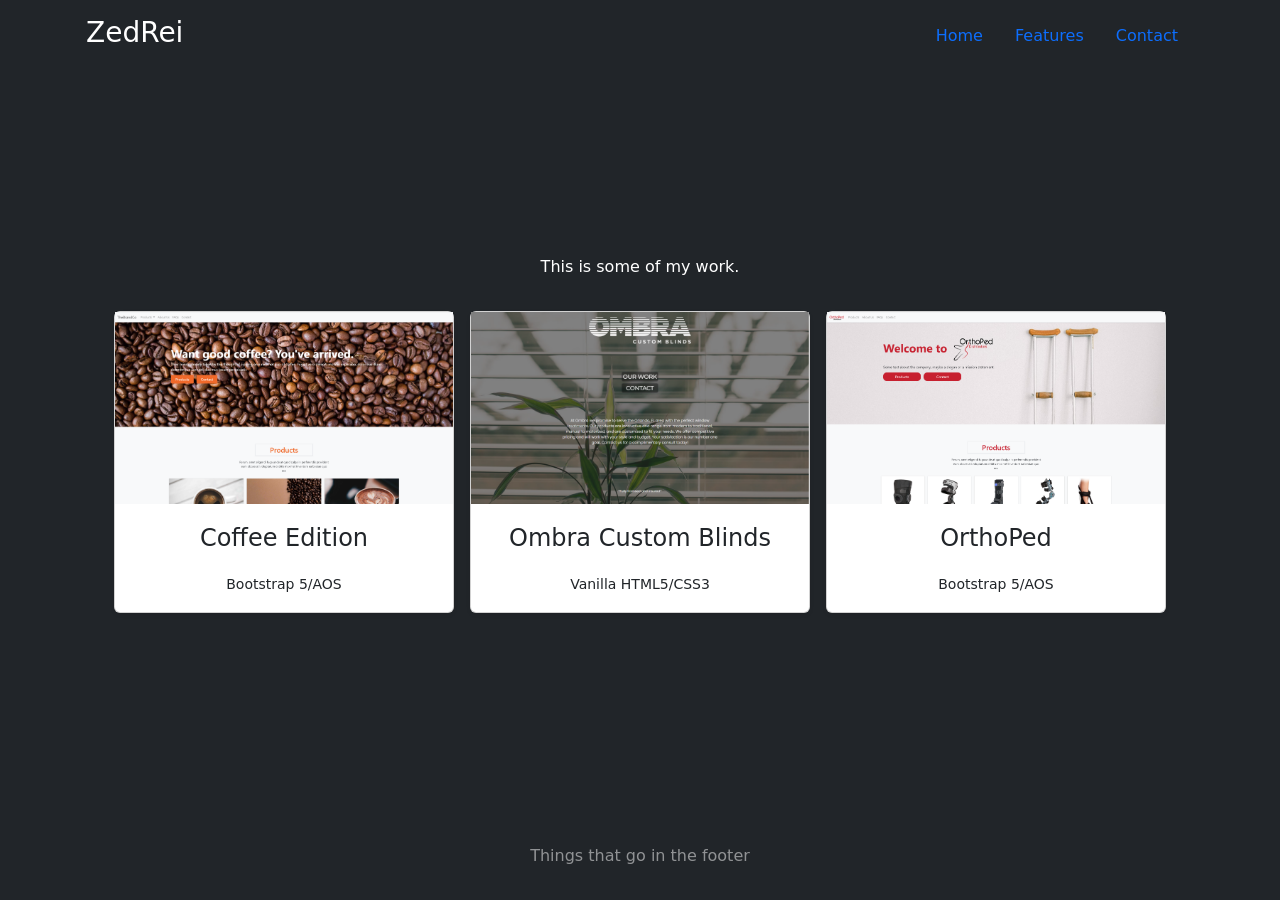
==== commit d9f6dc0b: "image control" ====
--- a/index.html
+++ b/index.html
@@ -10,7 +10,7 @@
     <link rel="canonical" href="https://zedrei.github.io">
     <!-- CSS -->
     <link href="https://cdn.jsdelivr.net/npm/bootstrap@5.1.0/dist/css/bootstrap.min.css" rel="stylesheet" integrity="sha384-KyZXEAg3QhqLMpG8r+8fhAXLRk2vvoC2f3B09zVXn8CA5QIVfZOJ3BCsw2P0p/We" crossorigin="anonymous">    
-    <link href="styles.css" rel="stylesheet">
+    <link href="home/styles.css" rel="stylesheet">
 
   </head>
 
@@ -43,7 +43,7 @@
             <div class="row row-cols-1 row-cols-sm-2 row-cols-md-3 g-3 mb-5 text-dark">
               <div class="col">
                 <div data-aos="slide-up" data-aos-delay="0" data-aos-duration="1000" data-aos-easing="ease-out"  class="card shadow-sm">
-                  <a href="/CoffeeIsLife/index.html"><img src="/img/coffee.png" loading="lazy" alt="coffee template" class="h-100 w-100">
+                  <a href="/CoffeeIsLife/index.html"><img src="Home/img/coffee.png" loading="lazy" alt="coffee template" class="h-100 w-100">
                   </a>
                   <div class="card-body">
                   <p class="card-text fs-4">Coffee Edition</p>
@@ -53,7 +53,7 @@
               </div>
               <div class="col">
                 <div data-aos="slide-up" data-aos-delay="0" data-aos-duration="1000" data-aos-easing="ease-out"  class="card shadow-sm">
-                  <a href="/Ombra/index.html"><img src="/img/ombra.png" loading="lazy" alt="ombra custom blinds site" class="h-100 w-100">
+                  <a href="/Ombra/index.html"><img src="Home/img/ombra.png" loading="lazy" alt="ombra custom blinds site" class="h-100 w-100">
                   </a>
                   <div class="card-body">
                   <p class="card-text fs-4">Ombra Custom Blinds</p>
@@ -63,7 +63,7 @@
               </div>
               <div class="col">
                 <div data-aos="slide-up" data-aos-delay="0" data-aos-duration="1000" data-aos-easing="ease-out"  class="card shadow-sm">
-                  <a href="/OrthoPed/index.html"><img src="/img/orthoped.png" loading="lazy" alt="coffee template" class="h-100 w-100">
+                  <a href="/OrthoPed/index.html"><img src="Home/img/orthoped.png" loading="lazy" alt="coffee template" class="h-100 w-100">
                   </a>
                   <div class="card-body">
                   <p class="card-text fs-4">OrthoPed</p>
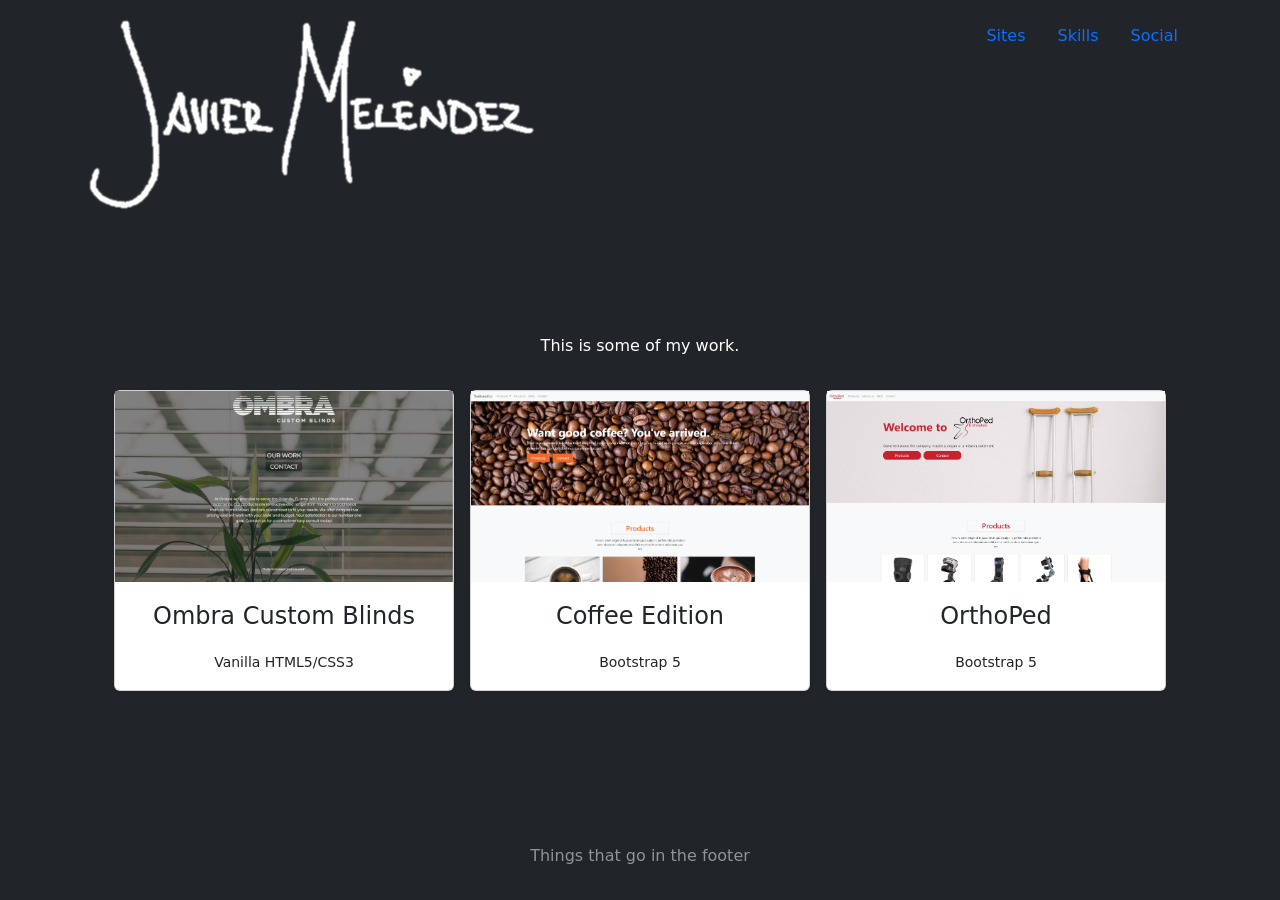
==== commit f9b36d24: "Handwritten name" ====
--- a/index.html
+++ b/index.html
@@ -16,14 +16,15 @@
 
   <body class="d-flex h-100 text-center text-white bg-dark">
 
-    <div class="container d-flex p-3 mx-auto flex-column bg-dark">
+    <div class="container d-flex p-3 flex-column bg-dark">
+      <!-- HEADER -->
       <header class="mb-auto">
         <div>
-          <h3 class="float-md-start mb-0">ZedRei</h3>
-          <nav class="nav nav-masthead justify-content-center float-md-end">
-          <a class="nav-link active" aria-current="page" href="#">Home</a>
-          <a class="nav-link" href="#">Features</a>
-          <a class="nav-link" href="#">Contact</a>
+          <img class="itsMe float-md-start mb-0" src="/Home/img/mewhite.png">
+          <nav class="nav navBar justify-content-center float-md-end">
+            <a class="nav-link active" aria-current="page" href="/index.html">Sites</a>
+            <a class="nav-link" href="#">Skills</a>
+            <a class="nav-link" href="#">Social</a>
           </nav>
         </div>
       </header>
@@ -40,18 +41,8 @@
             </div>
           </div>
           <div id="imgcontainer" class="container">
-            <div class="row row-cols-1 row-cols-sm-2 row-cols-md-3 g-3 mb-5 text-dark">
-              <div class="col">
-                <div data-aos="slide-up" data-aos-delay="0" data-aos-duration="1000" data-aos-easing="ease-out"  class="card shadow-sm">
-                  <a href="/CoffeeIsLife/index.html"><img src="Home/img/coffee.png" loading="lazy" alt="coffee template" class="h-100 w-100">
-                  </a>
-                  <div class="card-body">
-                  <p class="card-text fs-4">Coffee Edition</p>
-                  <small>Bootstrap 5/AOS</small>
-                  </div>
-                </div>
-              </div>
-              <div class="col">
+            <div class="row row-cols-1 row-cols-lg-3 g-3 mb-5 text-dark">
+              <div class="col" id="siteCard">
                 <div data-aos="slide-up" data-aos-delay="0" data-aos-duration="1000" data-aos-easing="ease-out"  class="card shadow-sm">
                   <a href="/Ombra/index.html"><img src="Home/img/ombra.png" loading="lazy" alt="ombra custom blinds site" class="h-100 w-100">
                   </a>
@@ -61,13 +52,23 @@
                   </div>
                 </div>
               </div>
-              <div class="col">
+              <div class="col" id="siteCard">
+                <div data-aos="slide-up" data-aos-delay="0" data-aos-duration="1000" data-aos-easing="ease-out"  class="card shadow-sm">
+                  <a href="/CoffeeIsLife/index.html"><img src="Home/img/coffee.png" loading="lazy" alt="coffee template" class="h-100 w-100">
+                  </a>
+                  <div class="card-body">
+                  <p class="card-text fs-4">Coffee Edition</p>
+                  <small>Bootstrap 5</small>
+                  </div>
+                </div>
+              </div>
+              <div class="col" id="siteCard">
                 <div data-aos="slide-up" data-aos-delay="0" data-aos-duration="1000" data-aos-easing="ease-out"  class="card shadow-sm">
                   <a href="/OrthoPed/index.html"><img src="Home/img/orthoped.png" loading="lazy" alt="coffee template" class="h-100 w-100">
                   </a>
                   <div class="card-body">
                   <p class="card-text fs-4">OrthoPed</p>
-                  <small>Bootstrap 5/AOS</small>
+                  <small>Bootstrap 5</small>
                   </div>
                 </div>
               </div>
@@ -80,6 +81,6 @@
         <p>Things that go in the footer</p>
       </footer>
     </div>
-
+    <script src="Home/bootstrap.bundle.js"></script>
   </body>
 </html>
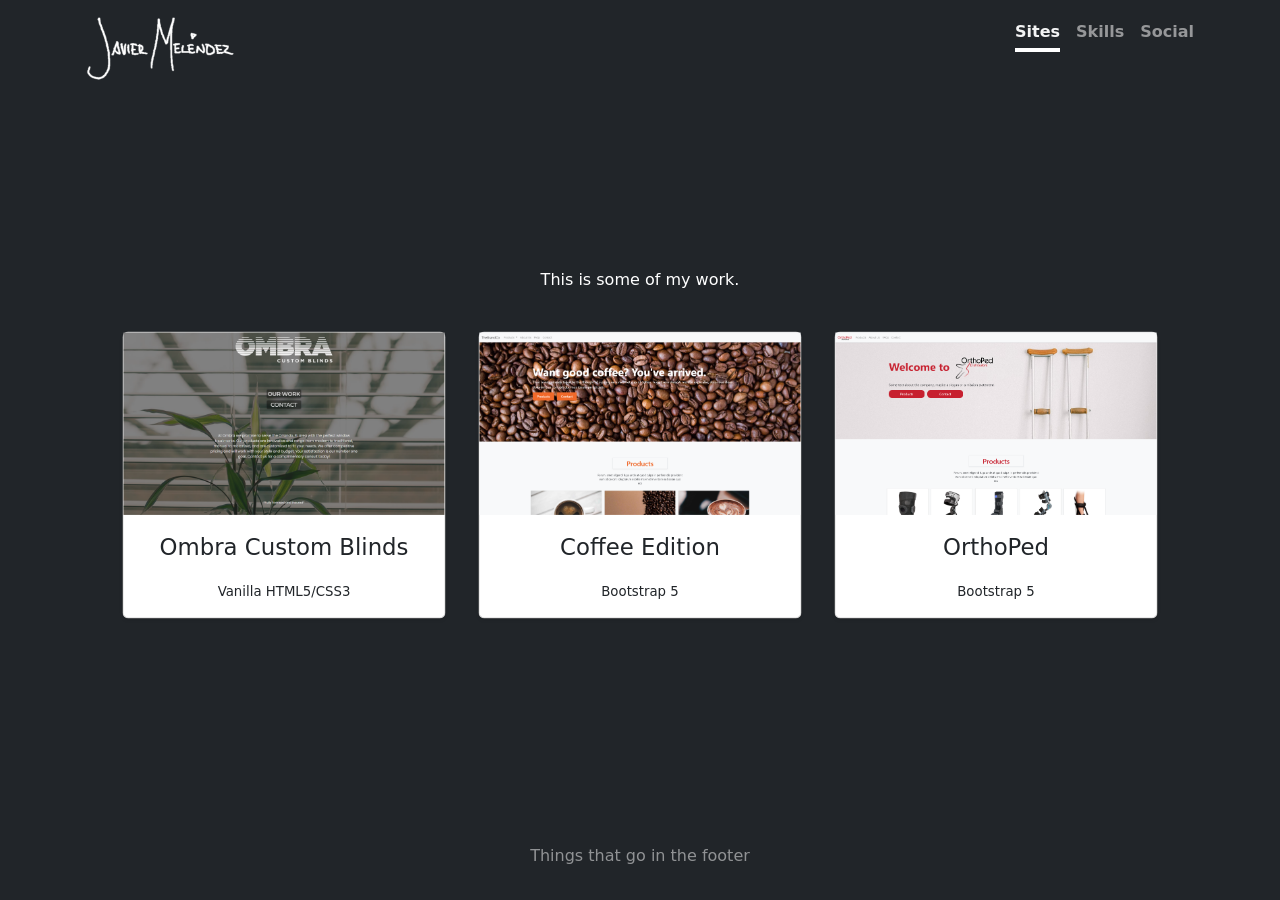
==== commit 2b0572ad: "Because capitals" ====
--- a/index.html
+++ b/index.html
@@ -10,7 +10,7 @@
     <link rel="canonical" href="https://zedrei.github.io">
     <!-- CSS -->
     <link href="https://cdn.jsdelivr.net/npm/bootstrap@5.1.0/dist/css/bootstrap.min.css" rel="stylesheet" integrity="sha384-KyZXEAg3QhqLMpG8r+8fhAXLRk2vvoC2f3B09zVXn8CA5QIVfZOJ3BCsw2P0p/We" crossorigin="anonymous">    
-    <link href="home/styles.css" rel="stylesheet">
+    <link href="Home/styles.css" rel="stylesheet">
 
   </head>
 
--- a/Home/styles.css
+++ b/Home/styles.css
@@ -0,0 +1,32 @@
+
+.itsMe {
+  height: 65px;
+  width: auto;
+}
+.navBar .nav-link {
+  padding: .25rem 0;
+  font-weight: 700;
+  color: rgba(207, 207, 207, 0.678);
+  background-color: transparent;
+  border-bottom: .25rem solid transparent;
+}
+.navBar .nav-link:hover,
+.navBar .nav-link:focus {
+  border-bottom-color: rgba(255, 255, 255, .25);
+}
+.navBar .nav-link {
+  margin-left: 1rem;
+}
+.navBar .active {
+  color: rgba(255, 255, 255, 0.950);
+  border-bottom-color: #fff;
+}
+#siteCard {
+  transform: scale(.95);
+  transition: 1.75s;
+}
+#siteCard:hover {
+  transform: scale(1.1);
+  transition-duration: .65s;
+  transition-timing-function: ease-in-out;
+}
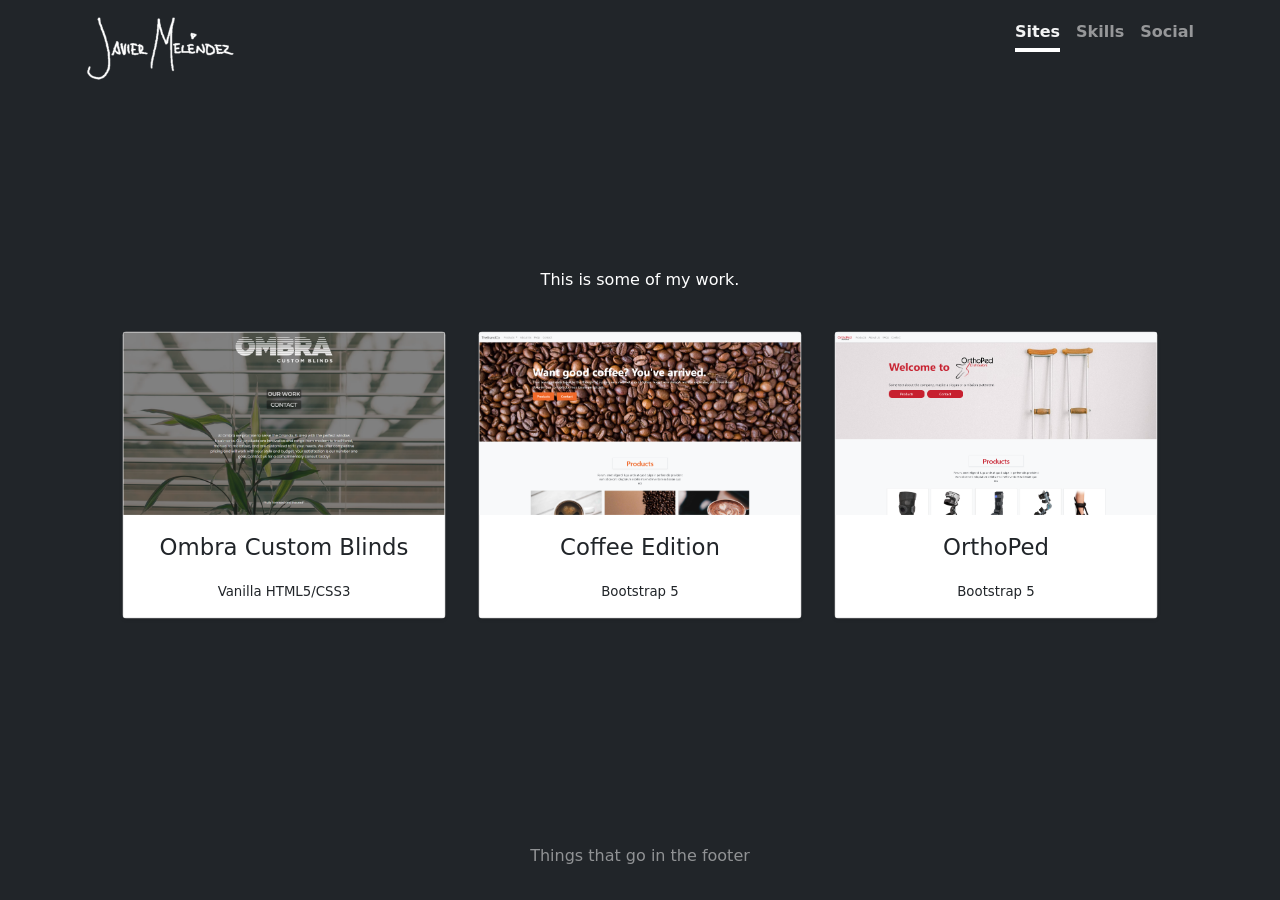
==== commit d6636fd4: "Too much CSS" ====
--- a/index.html
+++ b/index.html
@@ -9,7 +9,7 @@
     <!-- CANONICAL DECLARATION -->
     <link rel="canonical" href="https://zedrei.github.io">
     <!-- CSS -->
-    <link href="https://cdn.jsdelivr.net/npm/bootstrap@5.1.0/dist/css/bootstrap.min.css" rel="stylesheet" integrity="sha384-KyZXEAg3QhqLMpG8r+8fhAXLRk2vvoC2f3B09zVXn8CA5QIVfZOJ3BCsw2P0p/We" crossorigin="anonymous">    
+    <link href="Home/bootstrap.css" rel="stylesheet">    
     <link href="Home/styles.css" rel="stylesheet">
 
   </head>
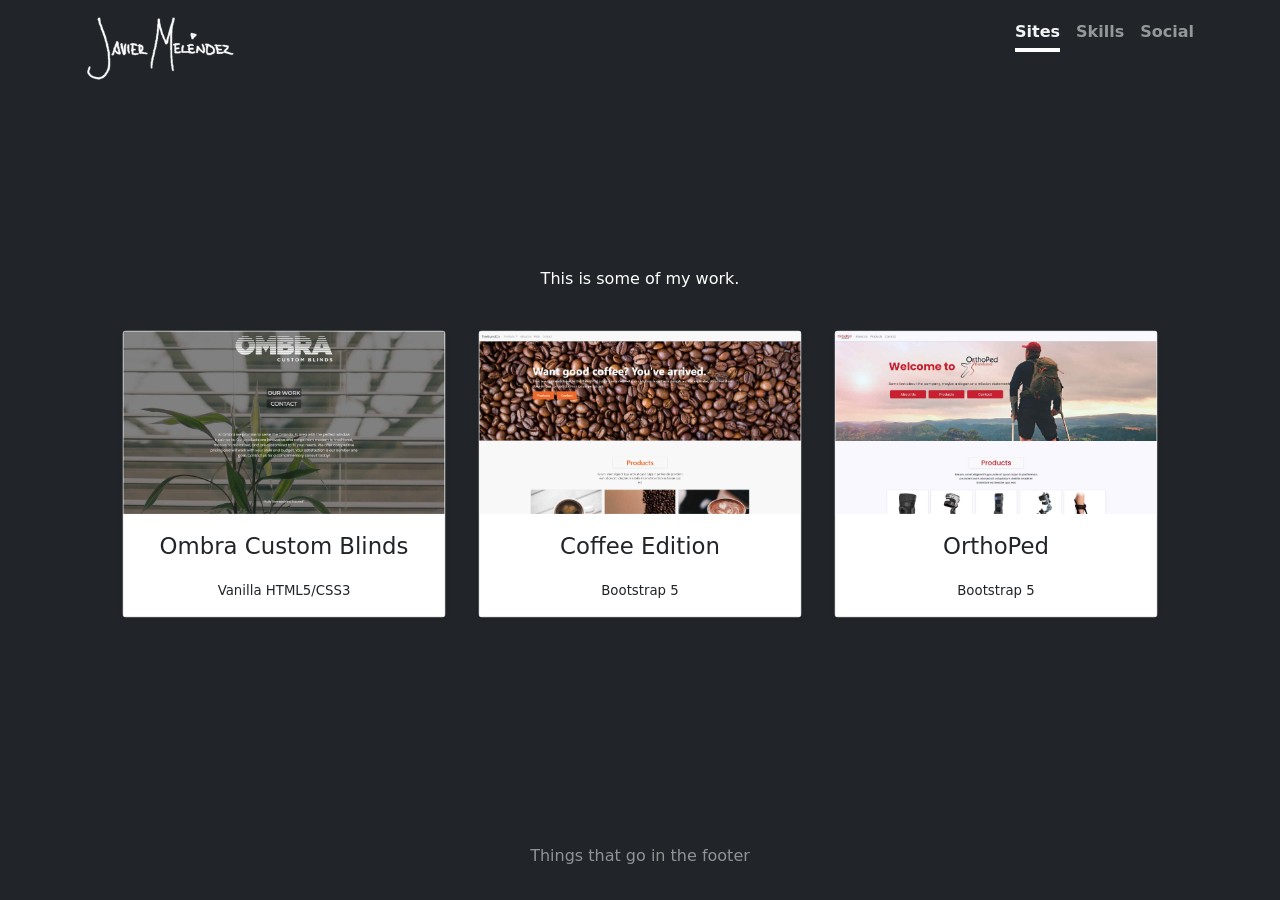
==== commit 75548661: "img resize" ====
--- a/index.html
+++ b/index.html
@@ -44,7 +44,7 @@
             <div class="row row-cols-1 row-cols-lg-3 g-3 mb-5 text-dark">
               <div class="col" id="siteCard">
                 <div data-aos="slide-up" data-aos-delay="0" data-aos-duration="1000" data-aos-easing="ease-out"  class="card shadow-sm">
-                  <a href="/Ombra/index.html"><img src="Home/img/ombra.png" loading="lazy" alt="ombra custom blinds site" class="h-100 w-100">
+                  <a href="/Ombra/index.html"><img src="Home/img/ombra.jpg" loading="lazy" alt="ombra custom blinds site" class="h-100 w-100">
                   </a>
                   <div class="card-body">
                   <p class="card-text fs-4">Ombra Custom Blinds</p>
@@ -54,7 +54,7 @@
               </div>
               <div class="col" id="siteCard">
                 <div data-aos="slide-up" data-aos-delay="0" data-aos-duration="1000" data-aos-easing="ease-out"  class="card shadow-sm">
-                  <a href="/CoffeeIsLife/index.html"><img src="Home/img/coffee.png" loading="lazy" alt="coffee template" class="h-100 w-100">
+                  <a href="/CoffeeIsLife/index.html"><img src="Home/img/coffee.jpg" loading="lazy" alt="coffee template" class="h-100 w-100">
                   </a>
                   <div class="card-body">
                   <p class="card-text fs-4">Coffee Edition</p>
@@ -64,7 +64,7 @@
               </div>
               <div class="col" id="siteCard">
                 <div data-aos="slide-up" data-aos-delay="0" data-aos-duration="1000" data-aos-easing="ease-out"  class="card shadow-sm">
-                  <a href="/OrthoPed/index.html"><img src="Home/img/orthoped.png" loading="lazy" alt="coffee template" class="h-100 w-100">
+                  <a href="/OrthoPed/index.html"><img src="Home/img/orthoped.jpg" loading="lazy" alt="coffee template" class="h-100 w-100">
                   </a>
                   <div class="card-body">
                   <p class="card-text fs-4">OrthoPed</p>
